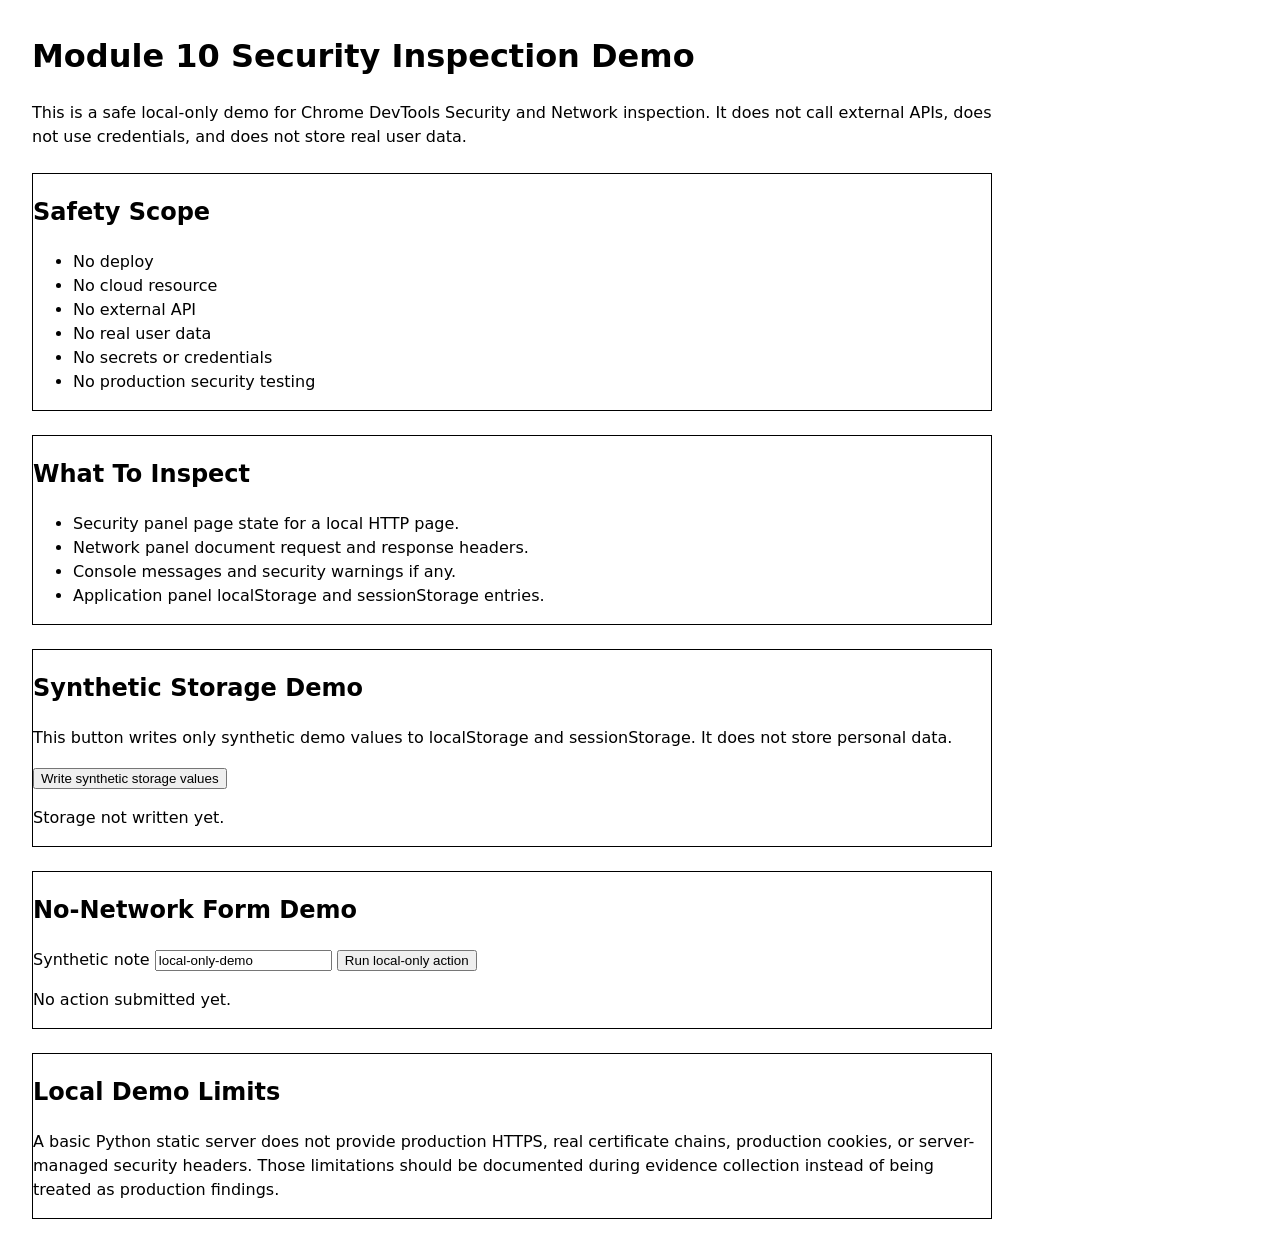
==== experiments/module-10-security-demo/index.html @ 41440a67 "feat(module10): add safe local security inspection demo (#43)" ====
<!doctype html>
<html lang="en">
<head>
  <meta charset="utf-8">
  <title>Module 10 Security Inspection Demo</title>
  <meta name="viewport" content="width=device-width, initial-scale=1">
  <meta name="description" content="Safe local demo for Chrome DevTools Security, Network, Console, and Application panel inspection.">
  <link rel="stylesheet" href="data:text/css,
    body{font-family:system-ui,sans-serif;margin:2rem;line-height:1.5;max-width:960px}
    header,section{margin-bottom:1.5rem}
    .card{border:1px solid #ccc;border-radius:12px;padding:1rem;margin:.75rem 0}
    code{background:#f4f4f4;padding:.1rem .3rem;border-radius:4px}
    button{padding:.6rem 1rem;border-radius:8px;border:1px solid #555;background:white;cursor:pointer}
    button:focus-visible{outline:3px solid #000;outline-offset:3px}
    .status{font-weight:700}
  ">
</head>
<body>
  <header>
    <h1>Module 10 Security Inspection Demo</h1>
    <p>
      This is a safe local-only demo for Chrome DevTools Security and Network inspection.
      It does not call external APIs, does not use credentials, and does not store real user data.
    </p>
  </header>

  <main>
    <section class="card" aria-labelledby="scope-title">
      <h2 id="scope-title">Safety Scope</h2>
      <ul>
        <li>No deploy</li>
        <li>No cloud resource</li>
        <li>No external API</li>
        <li>No real user data</li>
        <li>No secrets or credentials</li>
        <li>No production security testing</li>
      </ul>
    </section>

    <section class="card" aria-labelledby="security-title">
      <h2 id="security-title">What To Inspect</h2>
      <ul>
        <li>Security panel page state for a local HTTP page.</li>
        <li>Network panel document request and response headers.</li>
        <li>Console messages and security warnings if any.</li>
        <li>Application panel localStorage and sessionStorage entries.</li>
      </ul>
    </section>

    <section class="card" aria-labelledby="storage-title">
      <h2 id="storage-title">Synthetic Storage Demo</h2>
      <p>
        This button writes only synthetic demo values to localStorage and sessionStorage.
        It does not store personal data.
      </p>
      <button id="write-storage" type="button">Write synthetic storage values</button>
      <p class="status" id="storage-status" role="status">Storage not written yet.</p>
    </section>

    <section class="card" aria-labelledby="form-title">
      <h2 id="form-title">No-Network Form Demo</h2>
      <form id="demo-form">
        <label for="demo-input">Synthetic note</label>
        <input id="demo-input" name="demoInput" value="local-only-demo" autocomplete="off">
        <button type="submit">Run local-only action</button>
      </form>
      <p id="form-status" role="status">No action submitted yet.</p>
    </section>

    <section class="card" aria-labelledby="limits-title">
      <h2 id="limits-title">Local Demo Limits</h2>
      <p>
        A basic Python static server does not provide production HTTPS, real certificate chains,
        production cookies, or server-managed security headers. Those limitations should be
        documented during evidence collection instead of being treated as production findings.
      </p>
    </section>
  </main>

  <script src="./app.js"></script>
</body>
</html>
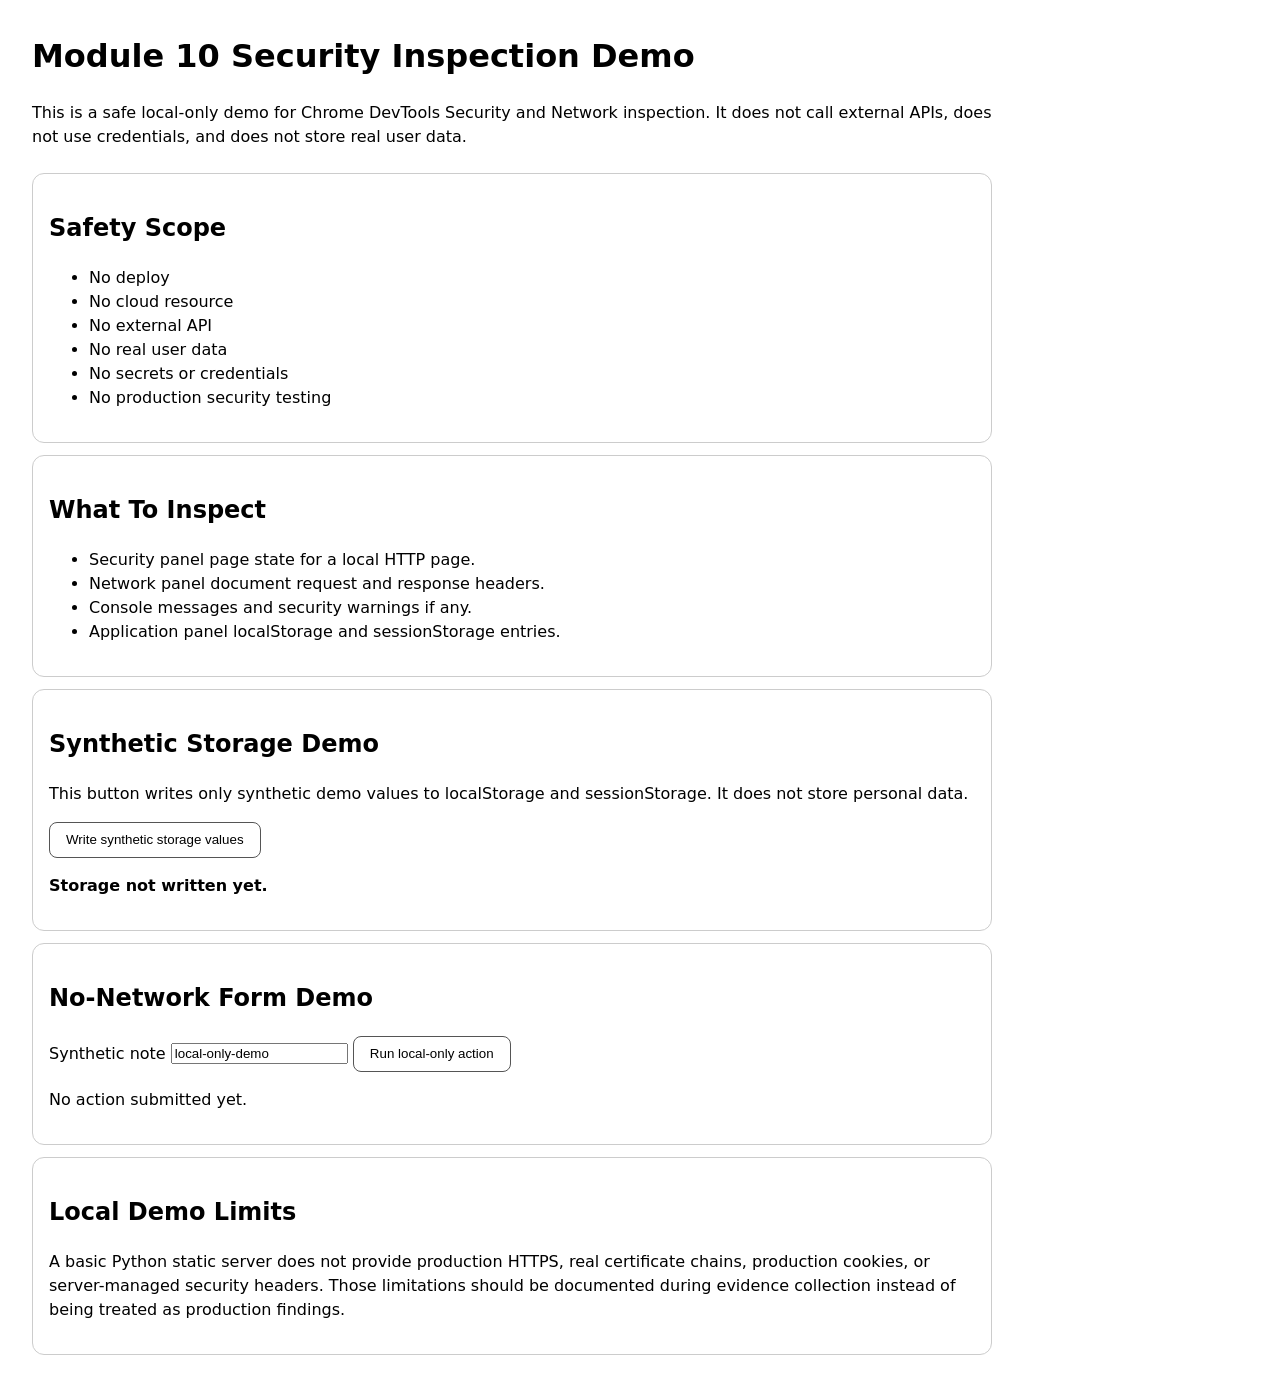
==== commit b2a30ab4: "feat(module10): add local security headers server" ====
--- a/experiments/module-10-security-demo/index.html
+++ b/experiments/module-10-security-demo/index.html
@@ -5,15 +5,7 @@
   <title>Module 10 Security Inspection Demo</title>
   <meta name="viewport" content="width=device-width, initial-scale=1">
   <meta name="description" content="Safe local demo for Chrome DevTools Security, Network, Console, and Application panel inspection.">
-  <link rel="stylesheet" href="data:text/css,
-    body{font-family:system-ui,sans-serif;margin:2rem;line-height:1.5;max-width:960px}
-    header,section{margin-bottom:1.5rem}
-    .card{border:1px solid #ccc;border-radius:12px;padding:1rem;margin:.75rem 0}
-    code{background:#f4f4f4;padding:.1rem .3rem;border-radius:4px}
-    button{padding:.6rem 1rem;border-radius:8px;border:1px solid #555;background:white;cursor:pointer}
-    button:focus-visible{outline:3px solid #000;outline-offset:3px}
-    .status{font-weight:700}
-  ">
+  <link rel="stylesheet" href="./styles.css">
 </head>
 <body>
   <header>
--- a/experiments/module-10-security-demo/styles.css
+++ b/experiments/module-10-security-demo/styles.css
@@ -0,0 +1,41 @@
+body {
+  font-family: system-ui, sans-serif;
+  margin: 2rem;
+  line-height: 1.5;
+  max-width: 960px;
+}
+
+header,
+section {
+  margin-bottom: 1.5rem;
+}
+
+.card {
+  border: 1px solid #ccc;
+  border-radius: 12px;
+  padding: 1rem;
+  margin: 0.75rem 0;
+}
+
+code {
+  background: #f4f4f4;
+  padding: 0.1rem 0.3rem;
+  border-radius: 4px;
+}
+
+button {
+  padding: 0.6rem 1rem;
+  border-radius: 8px;
+  border: 1px solid #555;
+  background: white;
+  cursor: pointer;
+}
+
+button:focus-visible {
+  outline: 3px solid #000;
+  outline-offset: 3px;
+}
+
+.status {
+  font-weight: 700;
+}
